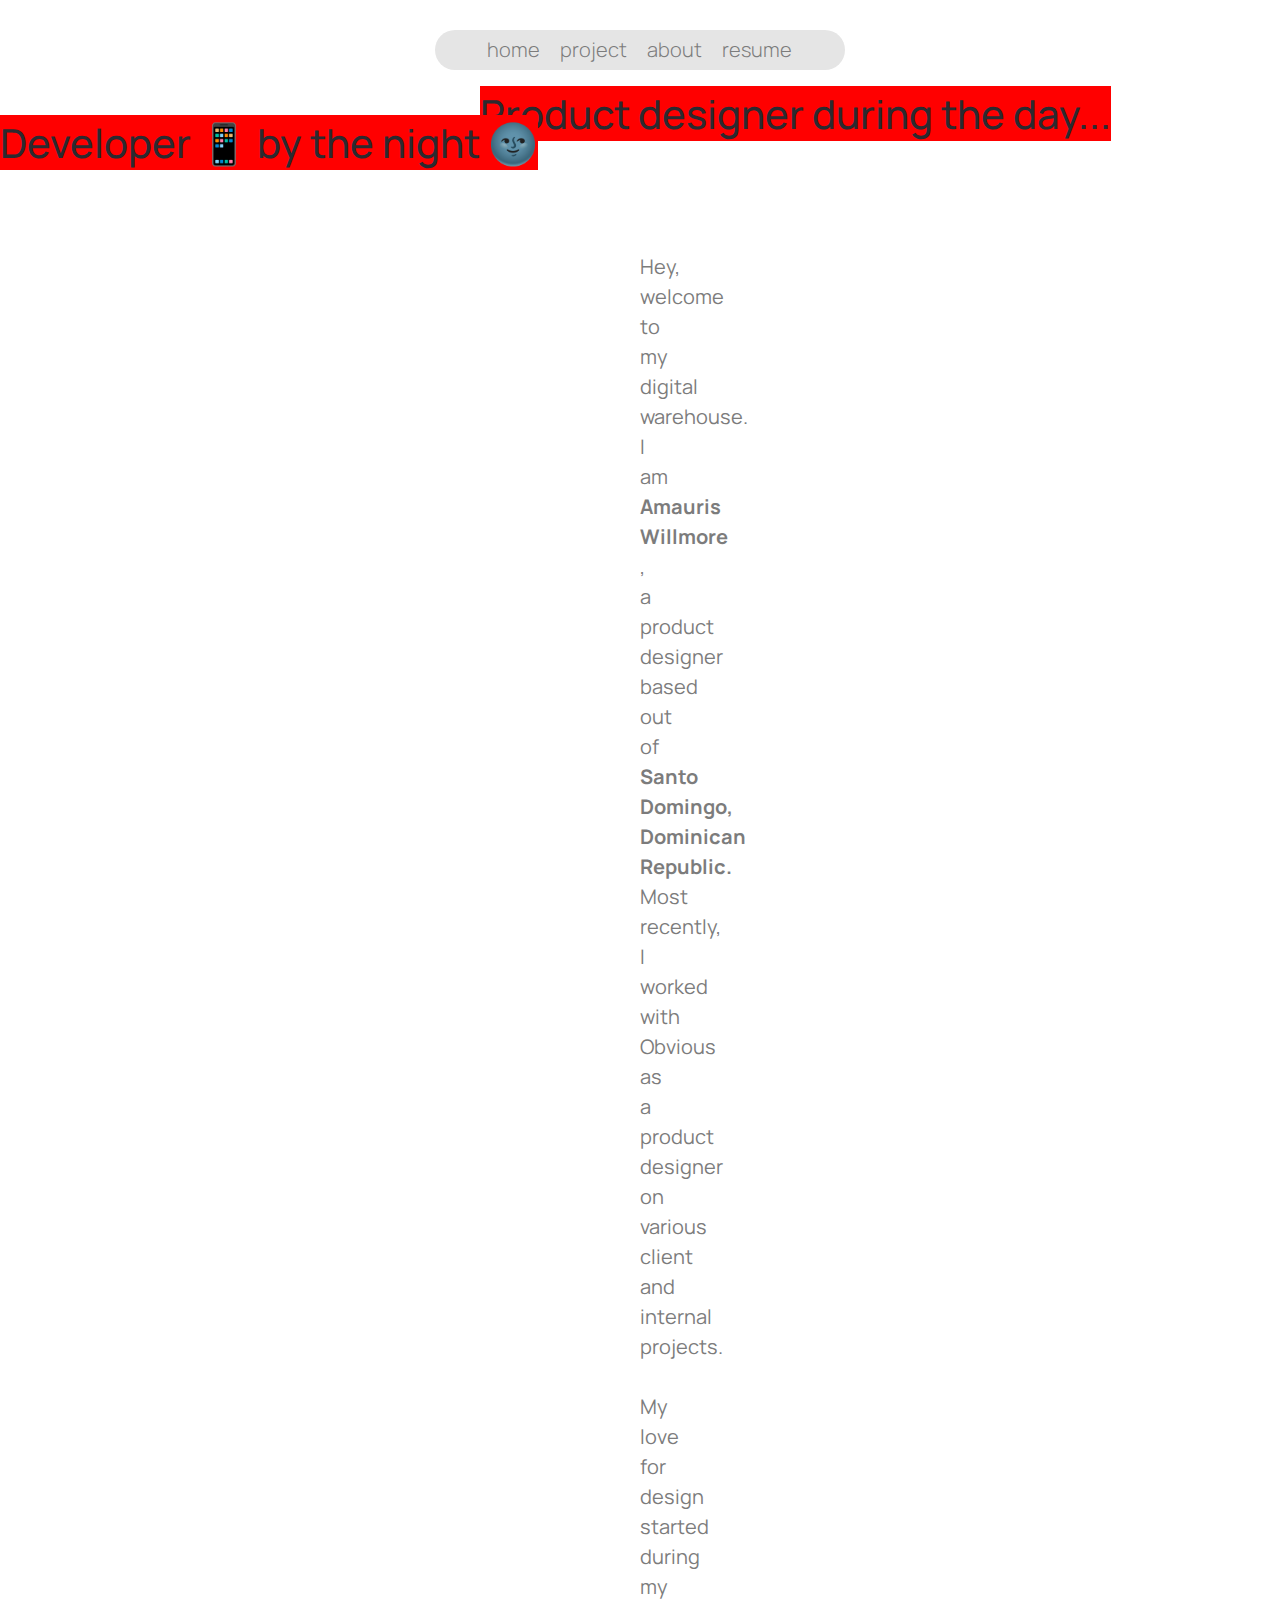
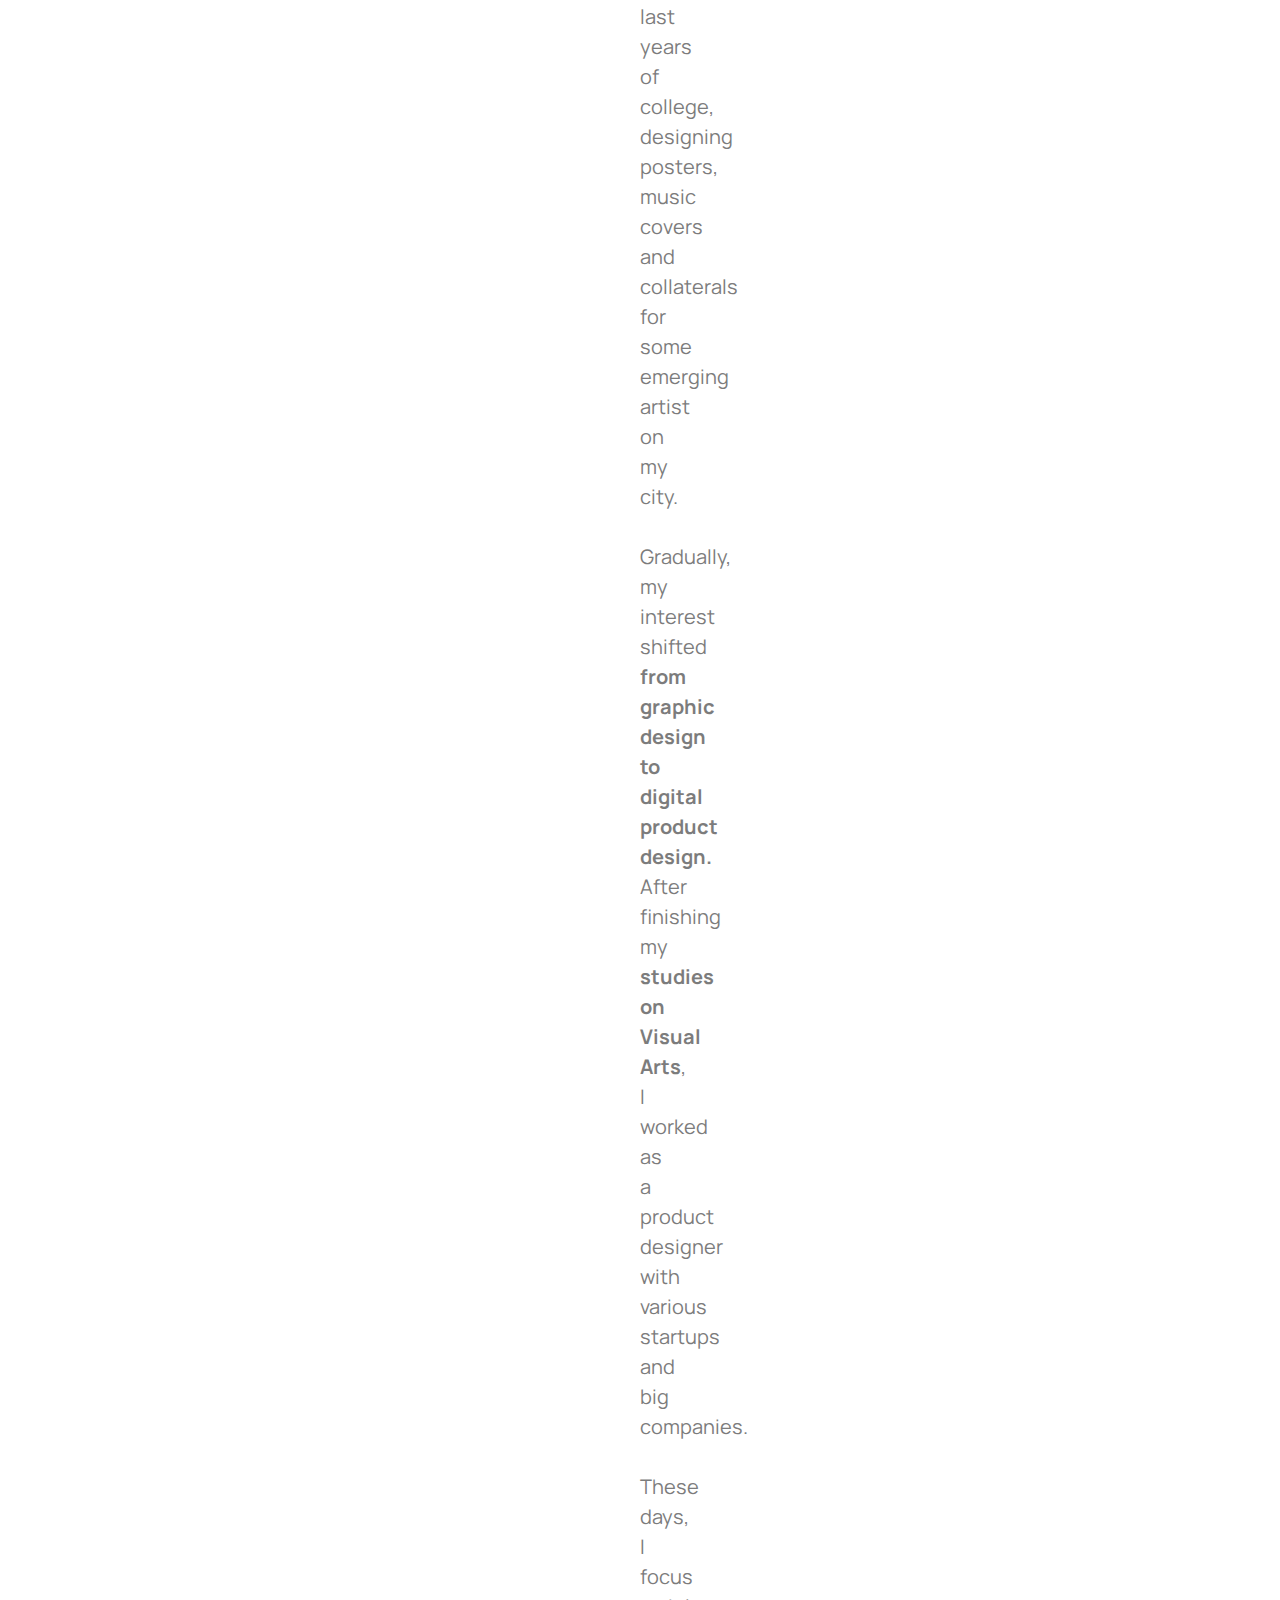
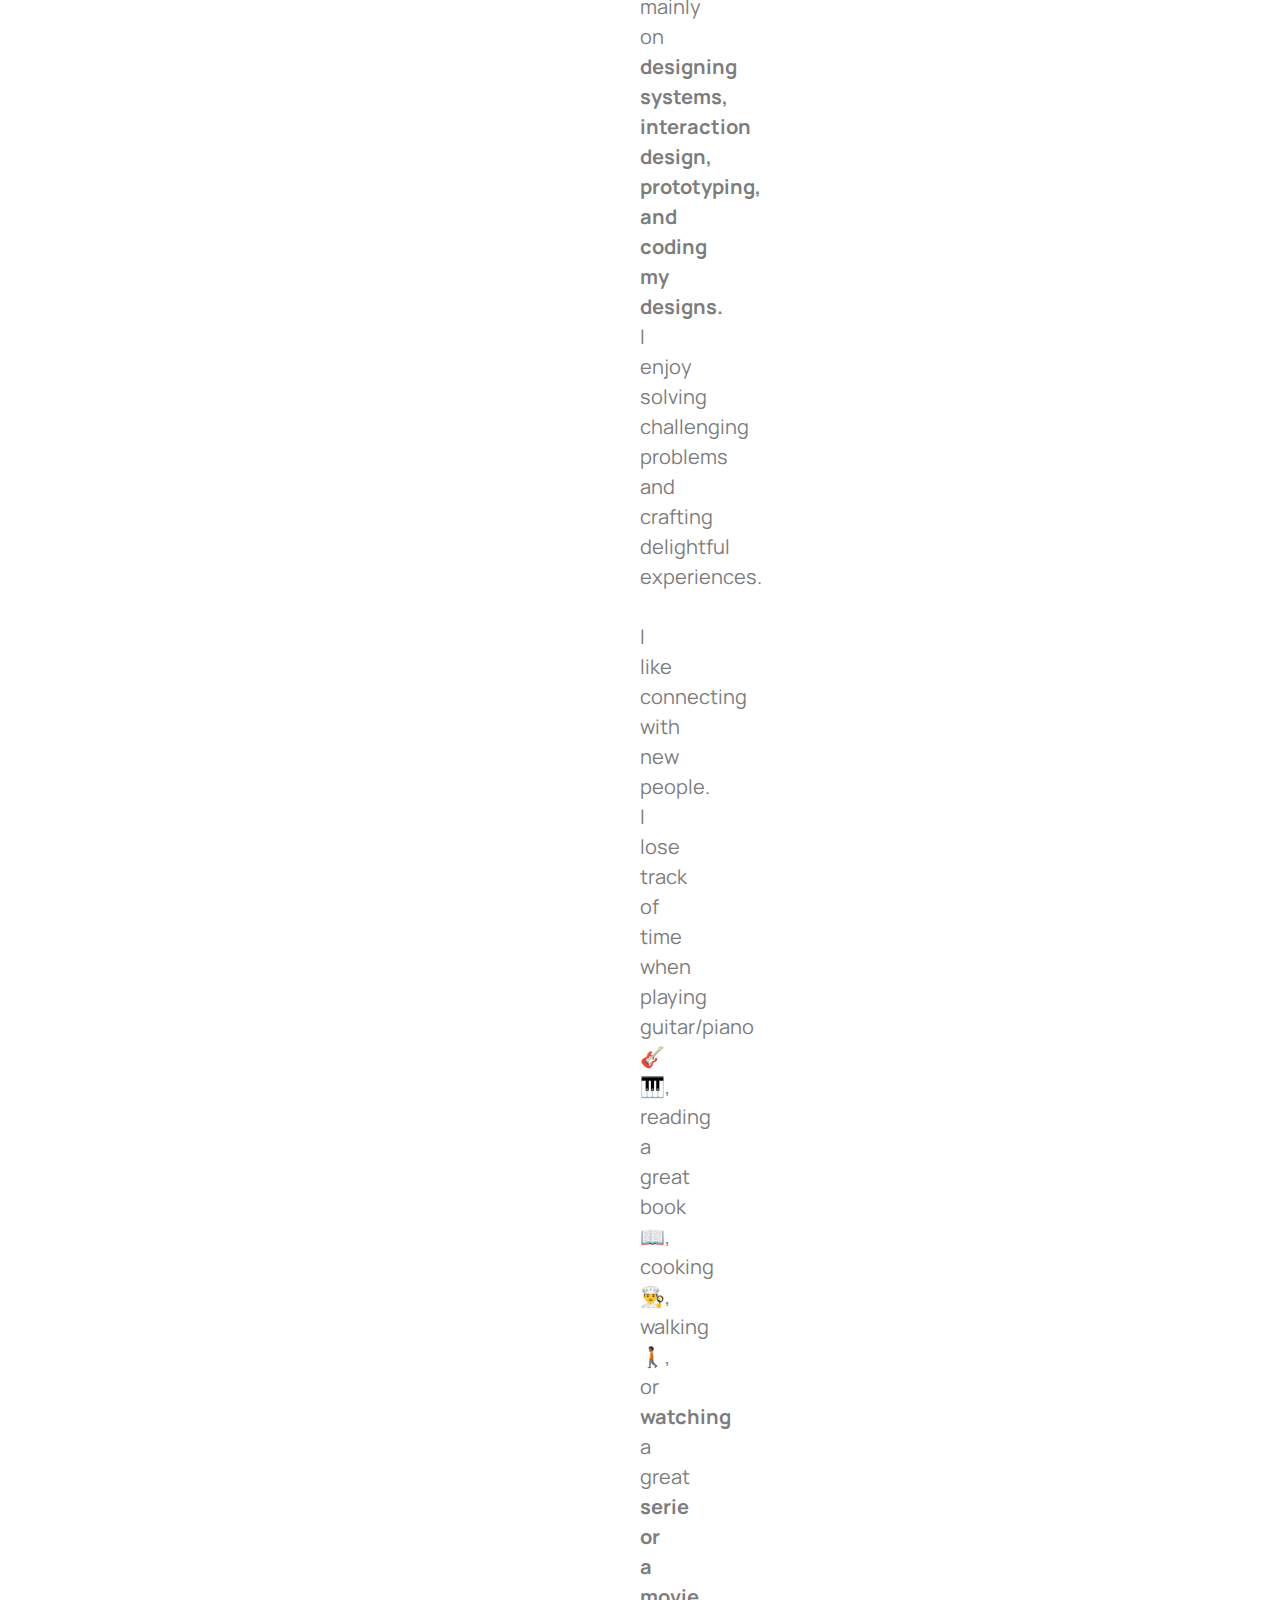
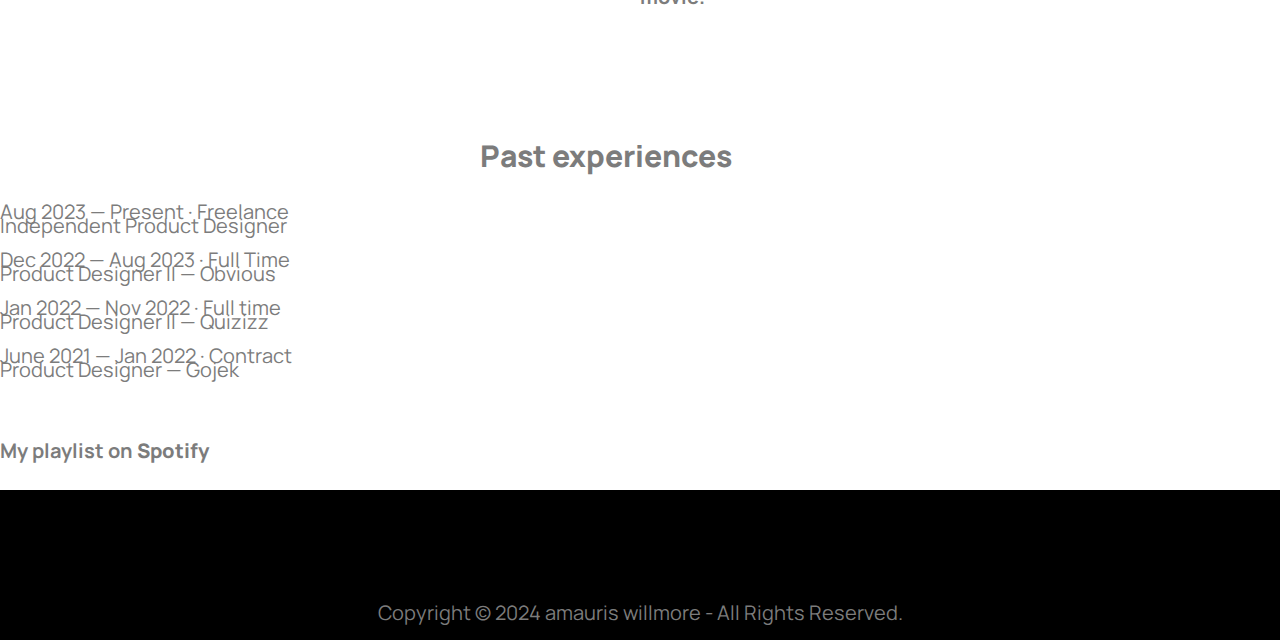
==== about.html @ 8db1b507 "Add files via upload" ====
<!DOCTYPE html>
<html lang="en">
  <head>
    <meta charset="UTF-8" />
    <link href="style.css" rel="stylesheet" />
    <meta name="viewport" content="width=device-width, initial-scale=1.0" />
    <title>amauriswill-DesignDev</title>
  </head>

  <body>
    <header>
      <nav>
        <a href="index.html">home</a>
        <a href="projects.html">project</a>
        <a href="about.html">about</a>
        <a href="resume.html">resume</a>
      </nav>
    </header>

<article>
  <header>
    <h1-1>
      Product designer during the day... <br>
      Developer 📱 by the night 🌚
    </h1-1>
  </header>
      <br>
  <div>
    <p class="body-text">
    Hey, welcome to my digital warehouse. I am
    <strong>Amauris Willmore</strong> , a product designer based out of
    <strong>Santo Domingo, Dominican Republic.</strong> Most recently, I
    worked with Obvious as a product designer on various client and internal
    projects.
    <br />
    <br />
    My love for design started during my last years of college, designing
    posters, music covers and collaterals for some emerging artist on my
    city.
    <br />
    <br />
    Gradually, my interest shifted
    <strong>from graphic design to digital product design.</strong> After
    finishing my <strong>studies on Visual Arts</strong>, I worked as a
    product designer with various startups and big companies.
    <br />
    <br />
    These days, I focus mainly on
    <strong
      >designing systems, interaction design, prototyping, and coding my
      designs.</strong
    >
    I enjoy solving challenging problems and crafting delightful
    experiences.
    <br />
    <br />
    I like connecting with new people. I lose track of time when playing
    guitar/piano 🎸🎹, reading a great book 📖, cooking 👨‍🍳, walking 🚶🏾, or
    <strong>watching</strong> a great <strong>serie or a movie.</strong>
    </p>
  </div>
  
  <br />
  <h3><strong>Past experiences</strong></h3>
  <p>
    Aug 2023 — Present · Freelance
    <br />
    Independent Product Designer
  </p>
  <p>
    Dec 2022 — Aug 2023 · Full Time
    <br />
    Product Designer II — Obvious
  </p>
  <p>
    Jan 2022 — Nov 2022 · Full time
    <br />
    Product Designer II — Quizizz
  </p>
  <p>
    June 2021 — Jan 2022 · Contract
    <br />
    Product Designer — Gojek
  </p>



  <br>
  <p>
    <h4>My playlist on <strong>Spotify</strong></h4> 
  </p>
  
  <div class="copyright-container">
      <p> Copyright &copy; 2024 amauris willmore - All Rights Reserved.</p>
  </div>
  </body>
---- style.css ----
@import url("https://fonts.googleapis.com/css2?family=Manrope:wght@200..800&display=swap");

body {
  margin: 0px;
  background-color: white;
  color: #7c7c7c;
  font-size: 20px;
}
h2,
h3,
h4,
h5,
h6,
h7,
text,
nav,
p,
a,
li,
button,
p,
ol {
  font-family: "Manrope", sans-serif;
  color: #7c7c7c;
}

/* TITLES */
h1 {
  font-family: "Manrope", sans-serif;
  color: #2b2a30;
  font-size: 60px;
  font-weight: 800;
  line-height: 1.1;
  text-transform: uppercase;
  text-align: center;
  margin: 2.7rem;
}

h1-1 {
  font-family: "Manrope", sans-serif;
  color: #2b2a30;
  font-size: 40px;
  font-weight: 500;
  text-align: justify;
  margin-left: 30rem;
  margin-right: 30rem;
  background-color: red;
}

h2 {
  color: #2b2a30;
  font-size: 20px;
  font-weight: 500;
  text-align: center;
  line-height: 1.5;
}

h3 {
  font-size: 30px;
  line-height: 1.3;
  margin-left: 30rem;
  margin-right: 30rem;
}

h4 {
  font-size: 20px;
  line-height: 1.3;
  text-align: left;
}
.strong {
  font-weight: 700;
}

h5 {
  font-size: 20px;
  font-weight: 500;
  line-height: 1;
  text-align: center;
}

h6 {
  color: #2b2a30;
  font-size: 40px;
  line-height: 1.3;
  text-align: center;
  line-height: 1.5;
  margin: 16px;
}

h7 {
  font-size: 22px;
  line-height: 1.3;
  text-align: center;
}

/* Paragraphs */

.body-text {
  margin: 0px;
  background-color: white;
  color: #7c7c7c;
  font-size: 20px;
  box-sizing: inherit;
  display: block;
  margin-block-start: 5rem;
  margin-block-end: 5rem;
  margin-inline-start: 0px;
  margin-inline-end: 0px;
  unicode-bidi: isolate;
  font-size: 20px;
  line-height: 1.5;
  margin-left: 40rem;
  margin-right: 40rem;
  justify-content: center;
}

a {
  font-size: 20px;
  line-height: 1.3;
  margin: 8px;
}

li {
  font-size: 16px;
  line-height: 1.3;
  float: inline-start;
}

li a {
  display: block;
  color: rgb(85, 85, 85);
  text-align: center;

  text-decoration: none;
}

li a:hover {
  text-align: center;
  background-color: #111111;
}

ul {
  list-style-type: none;
  margin: 0;

  overflow: hidden;
  background-color: #dcdcdc;
  position: bottom;
}

body {
  font-family: 500;
  line-height: 0.7;
}

header {
  background-color: #ffffff;
}
a {
  font-weight: 300;
  color: 919191;
  text-decoration: none;
}
nav {
  padding: 7px;
  height: 65%;
  width: 30.9%;
  text-align: center;
  margin: 30px auto;
  background-color: #e5e5e5;
  opacity: 100;
  border-radius: 20px;
}

.copyright-container {
  display: flex;
  flex-direction: column;
  justify-content: end;
  background-color: black;
  text-align: center;
  width: 100%;
  height: 150px;
}

.p-bottom {
  /* background-color: red; */
  height: 40px;
}
/*footer {
  text-align: center;
  align-content: center;
  position: absolute;
  bottom: 5px;
  left: 10px;
  width: 100%;
  line-height: 0%, 0px, 0px, 0px;
  font-size: 16px;
  margin-block: 2, 2, 3, 4;
}*/

/* resume part */
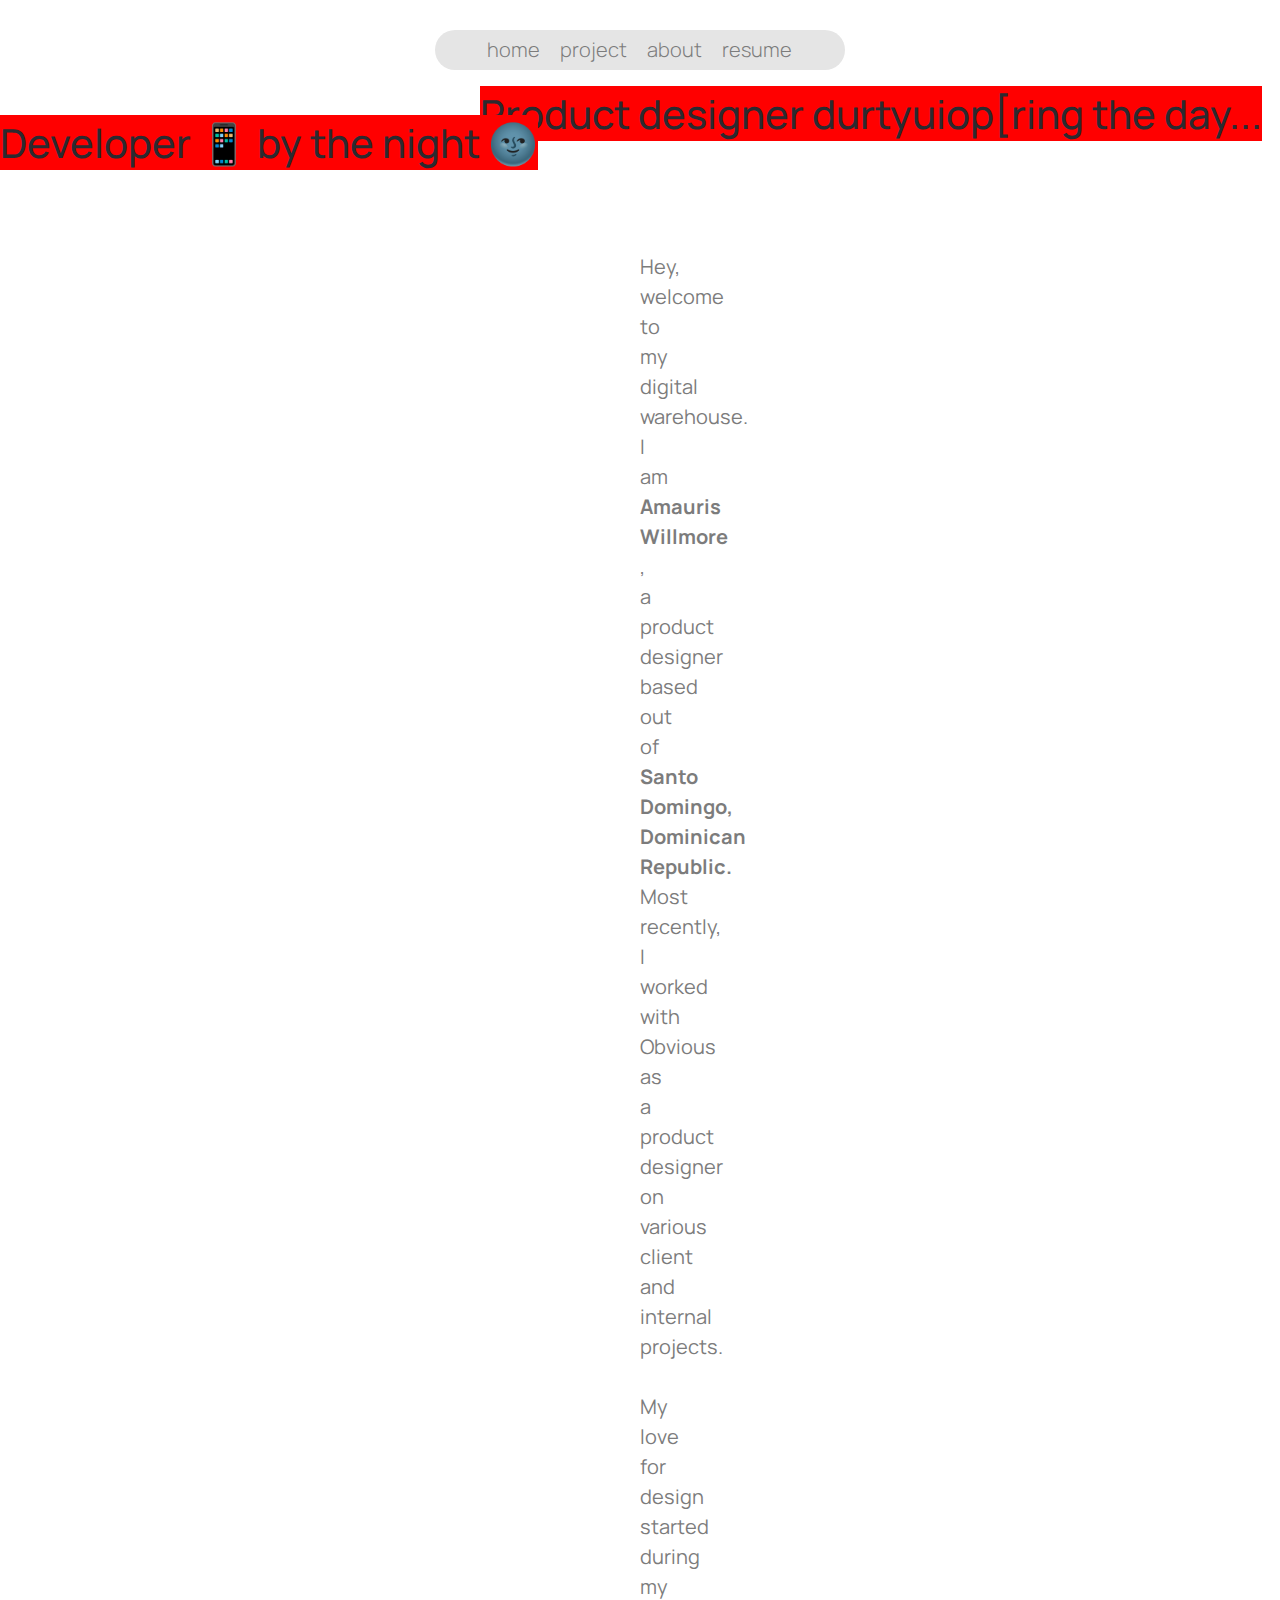
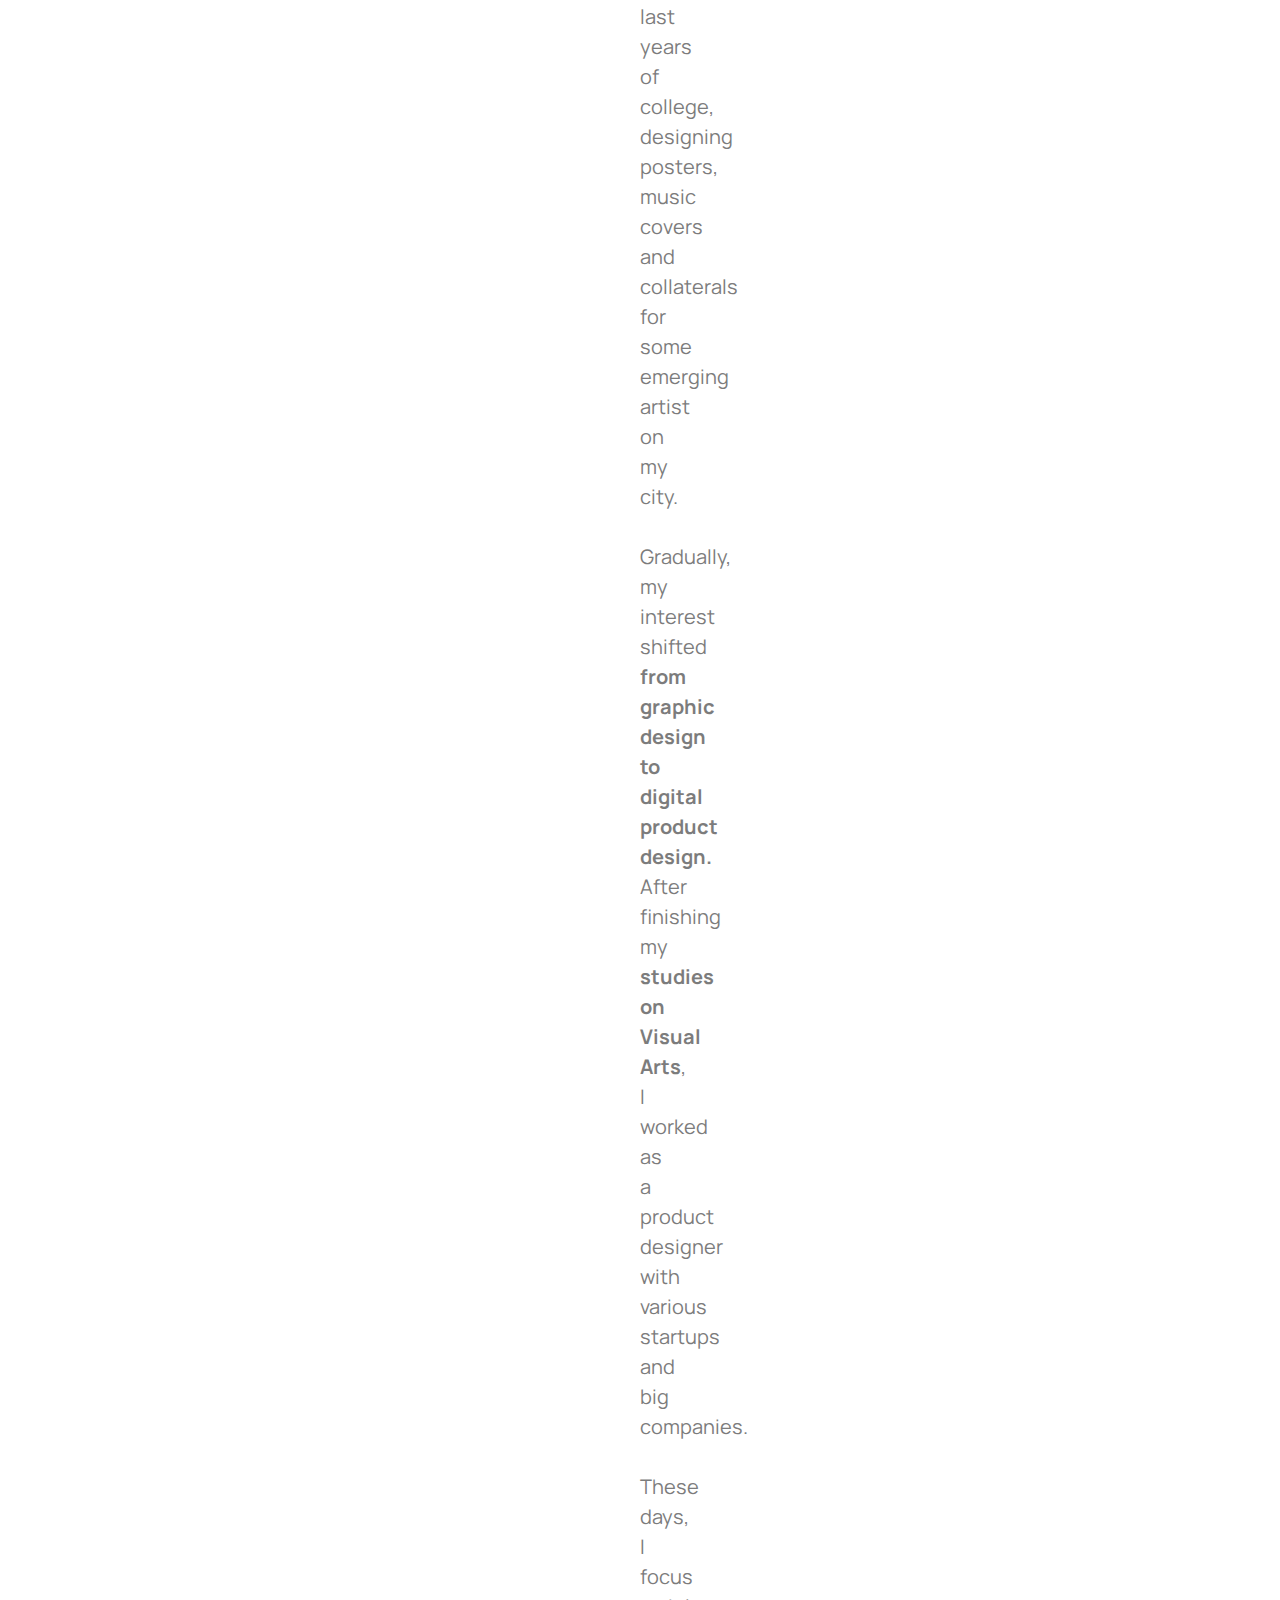
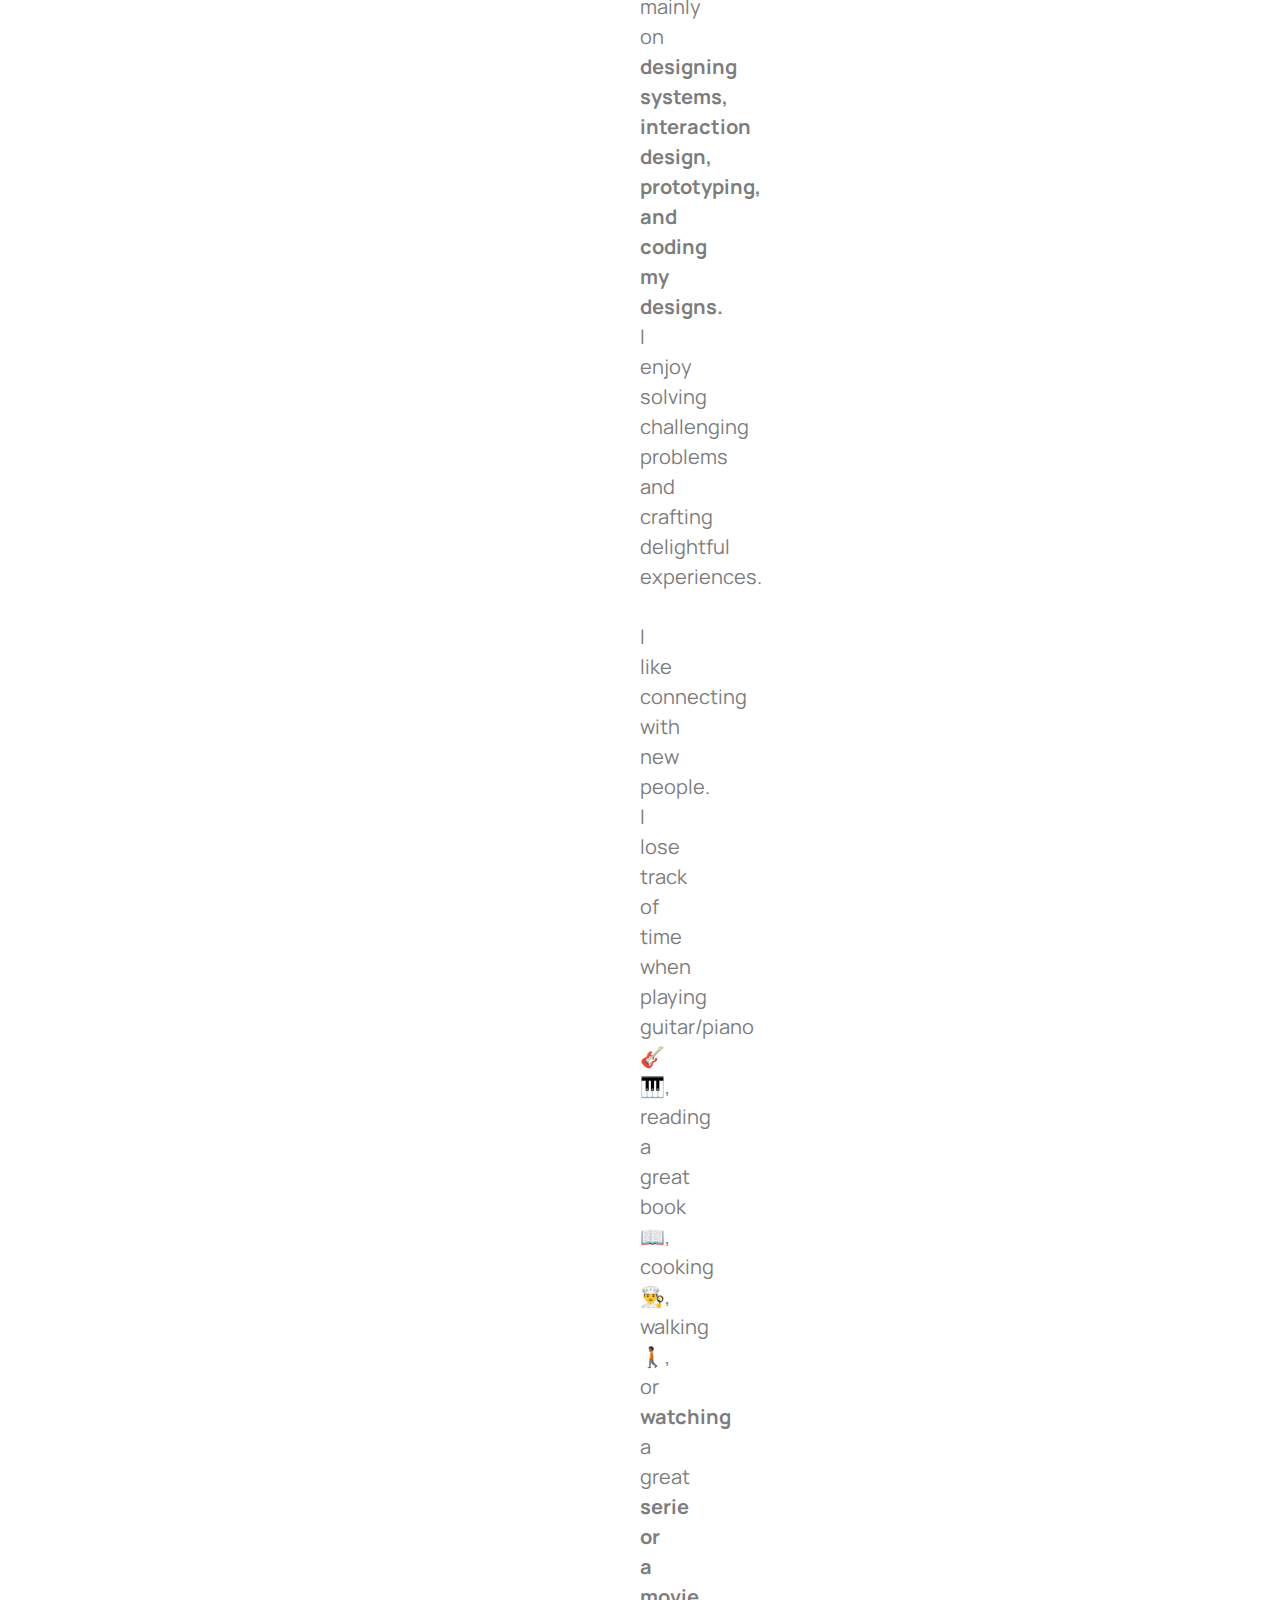
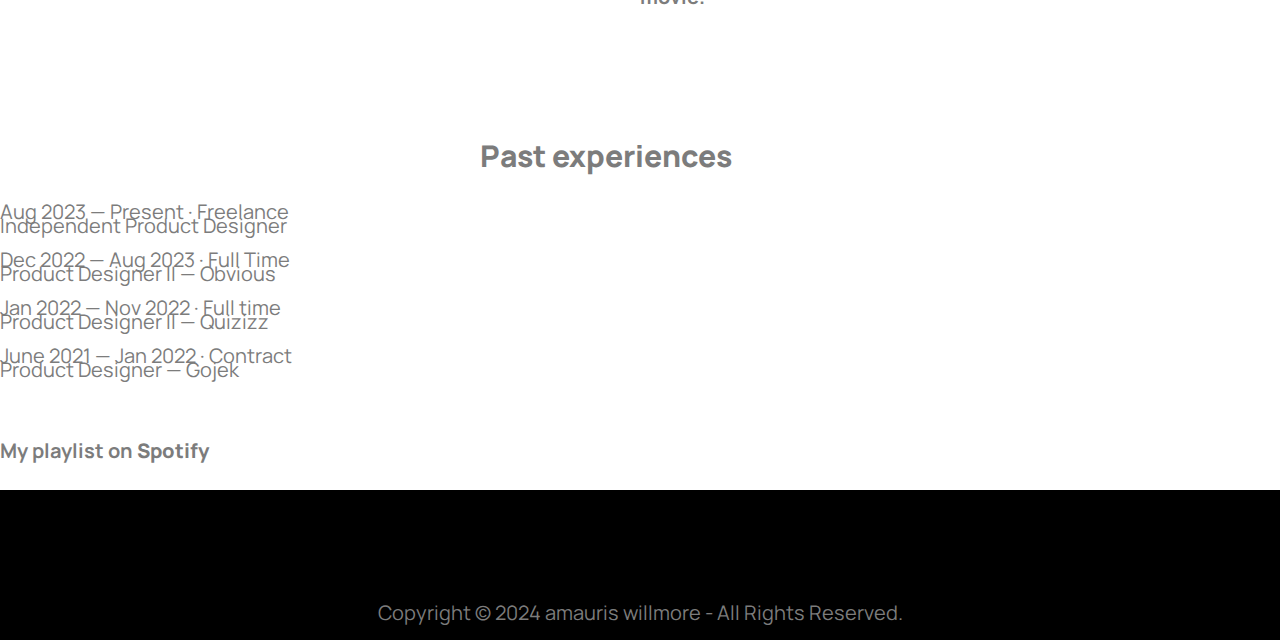
==== commit 087ffba7: "some things adde to it." ====
--- a/about.html
+++ b/about.html
@@ -20,7 +20,7 @@
 <article>
   <header>
     <h1-1>
-      Product designer during the day... <br>
+      Product designer durtyuiop[ring the day... <br>
       Developer 📱 by the night 🌚
     </h1-1>
   </header>
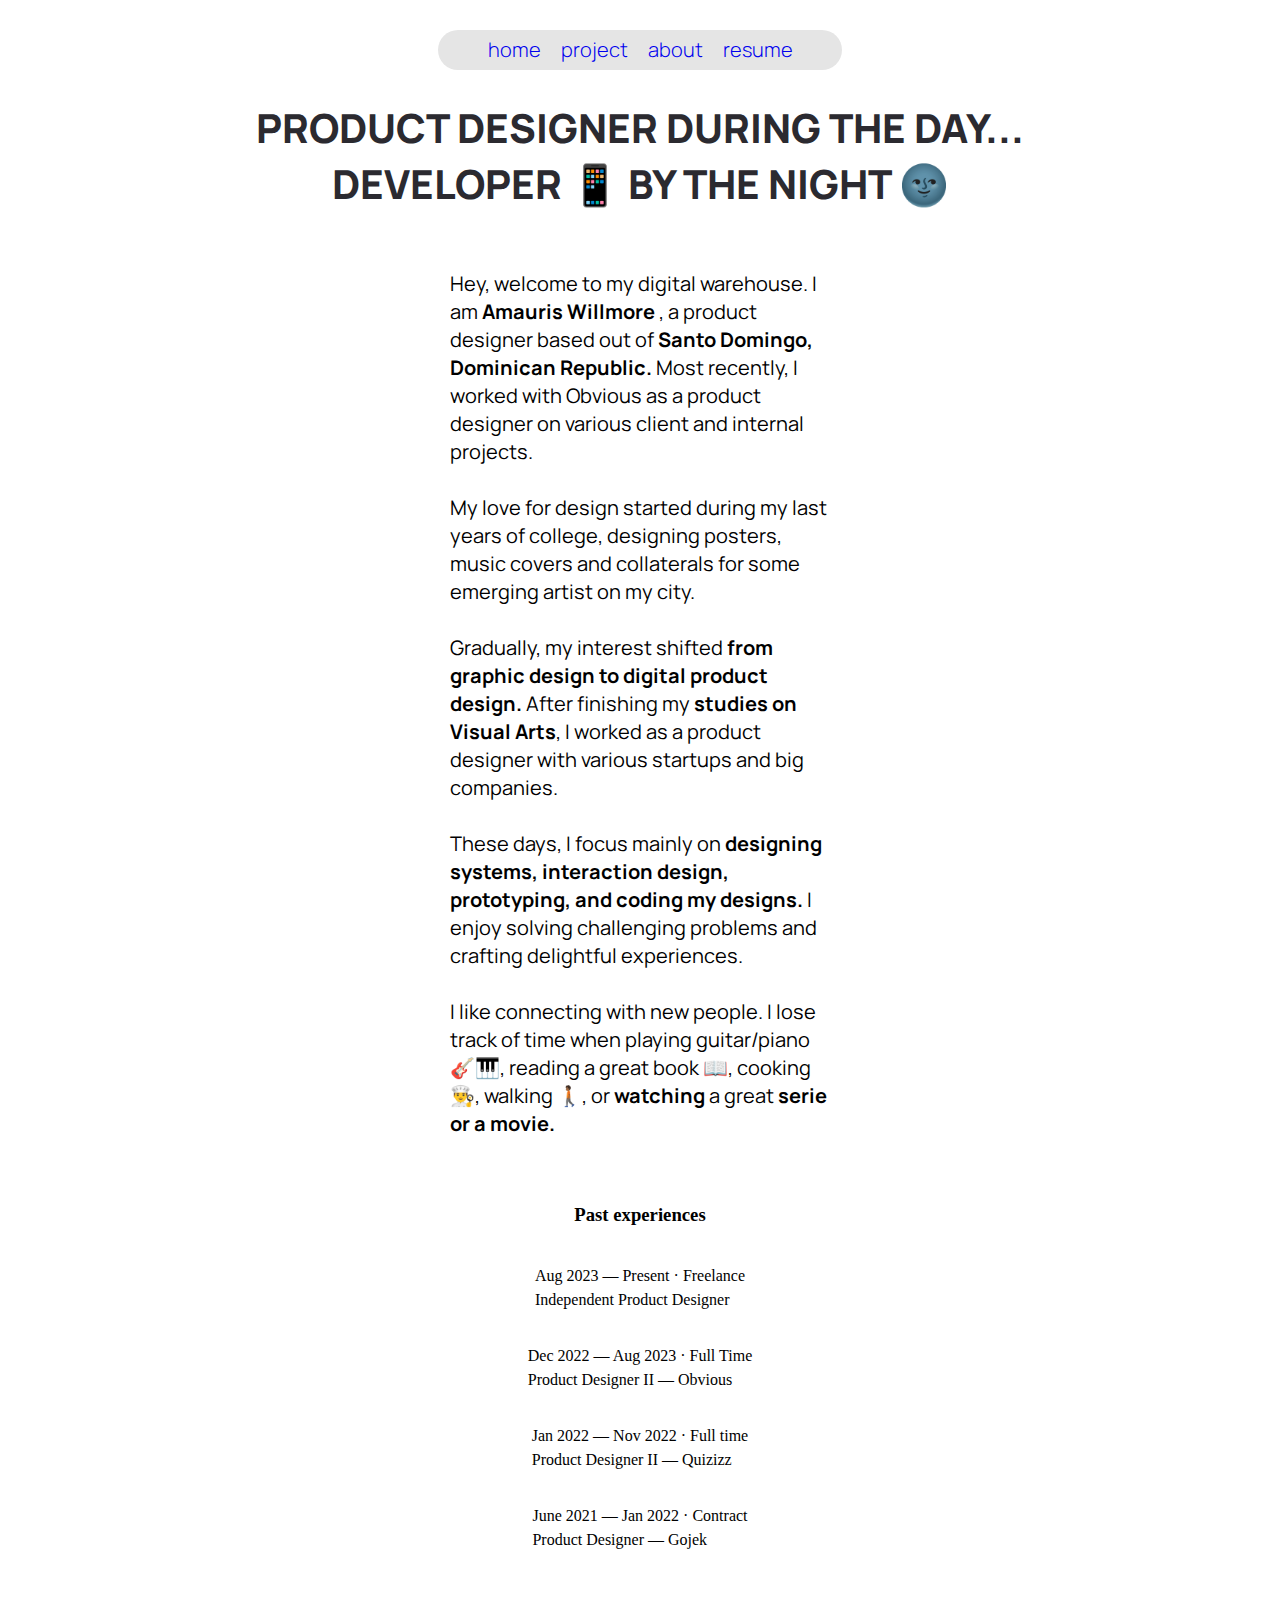
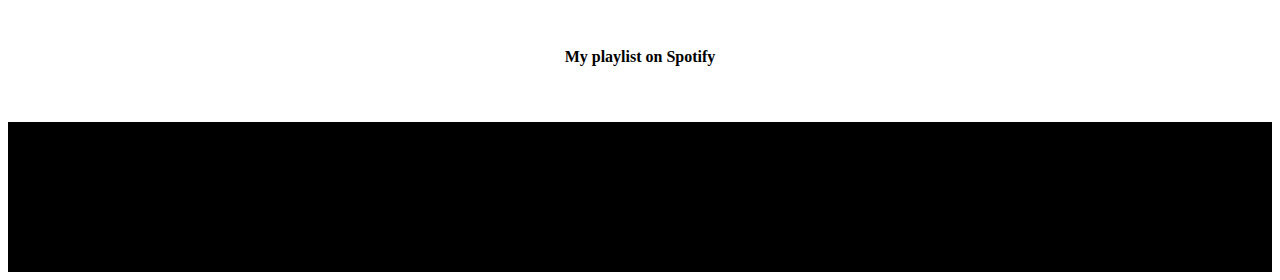
==== commit b71ab62b: "Co-authored-by: Montoi <Montoi@users.noreply.github.com>" ====
--- a/about.html
+++ b/about.html
@@ -1,11 +1,9 @@
 <!DOCTYPE html>
+<meta charset="UTF-8" />
 <html lang="en">
-  <head>
-    <meta charset="UTF-8" />
-    <link href="style.css" rel="stylesheet" />
-    <meta name="viewport" content="width=device-width, initial-scale=1.0" />
-    <title>amauriswill-DesignDev</title>
-  </head>
+<link href="style.css" rel="stylesheet" />
+<meta name="viewport" content="width=device-width, initial-scale=1.0" />
+<title>amauriswill-DesignDev</title>
 
   <body>
     <header>
@@ -16,81 +14,82 @@
         <a href="resume.html">resume</a>
       </nav>
     </header>
-
+  </body>
 <article>
+  <main>
   <header>
-    <h1-1>
-      Product designer durtyuiop[ring the day... <br>
+    <h1 class="letraespacio">
+      Product designer during the day...
+      <br>
       Developer 📱 by the night 🌚
-    </h1-1>
+    </h1>
   </header>
       <br>
-  <div>
-    <p class="body-text">
-    Hey, welcome to my digital warehouse. I am
-    <strong>Amauris Willmore</strong> , a product designer based out of
-    <strong>Santo Domingo, Dominican Republic.</strong> Most recently, I
-    worked with Obvious as a product designer on various client and internal
-    projects.
-    <br />
-    <br />
-    My love for design started during my last years of college, designing
-    posters, music covers and collaterals for some emerging artist on my
-    city.
-    <br />
-    <br />
-    Gradually, my interest shifted
-    <strong>from graphic design to digital product design.</strong> After
-    finishing my <strong>studies on Visual Arts</strong>, I worked as a
-    product designer with various startups and big companies.
-    <br />
-    <br />
-    These days, I focus mainly on
-    <strong
-      >designing systems, interaction design, prototyping, and coding my
-      designs.</strong
-    >
-    I enjoy solving challenging problems and crafting delightful
-    experiences.
-    <br />
-    <br />
-    I like connecting with new people. I lose track of time when playing
-    guitar/piano 🎸🎹, reading a great book 📖, cooking 👨‍🍳, walking 🚶🏾, or
-    <strong>watching</strong> a great <strong>serie or a movie.</strong>
-    </p>
-  </div>
-  
+</article>
+<div class="body-text">
+  <p>
+  Hey, welcome to my digital warehouse. I am
+  <strong>Amauris Willmore</strong> , a product designer based out of
+  <strong>Santo Domingo, Dominican Republic.</strong> Most recently, I
+  worked with Obvious as a product designer on various client and internal
+  projects.
   <br />
-  <h3><strong>Past experiences</strong></h3>
-  <p>
+  <br />
+  My love for design started during my last years of college, designing
+  posters, music covers and collaterals for some emerging artist on my
+  city.
+  <br />
+  <br />
+  Gradually, my interest shifted
+  <strong>from graphic design to digital product design.</strong> After
+  finishing my <strong>studies on Visual Arts</strong>, I worked as a
+  product designer with various startups and big companies.
+  <br />
+  <br />
+  These days, I focus mainly on
+  <strong
+    >designing systems, interaction design, prototyping, and coding my
+    designs.</strong
+  >
+  I enjoy solving challenging problems and crafting delightful
+  experiences.
+  <br />
+  <br />
+  I like connecting with new people. I lose track of time when playing
+  guitar/piano 🎸🎹, reading a great book 📖, cooking 👨‍🍳, walking 🚶🏾, or
+  <strong>watching</strong> a great <strong>serie or a movie.</strong>
+  </p>
+</div>
+
+
+<div class="past-experiences">
+  <br />
+  <h3 class="past-experiences-title"><strong>Past experiences</strong></h3>
+  <p class="past-experiences-content">
     Aug 2023 — Present · Freelance
     <br />
     Independent Product Designer
   </p>
-  <p>
+  <p class="past-experiences-content">
     Dec 2022 — Aug 2023 · Full Time
     <br />
     Product Designer II — Obvious
   </p>
-  <p>
+  <p class="past-experiences-content">
     Jan 2022 — Nov 2022 · Full time
     <br />
     Product Designer II — Quizizz
   </p>
-  <p>
+  <p class="past-experiences-content">
     June 2021 — Jan 2022 · Contract
     <br />
     Product Designer — Gojek
   </p>
 
-
-
   <br>
   <p>
     <h4>My playlist on <strong>Spotify</strong></h4> 
-  </p>
-  
-  <div class="copyright-container">
+  </p></div>
+</main>  
+<footer class="copyright-container">
       <p> Copyright &copy; 2024 amauris willmore - All Rights Reserved.</p>
-  </div>
-  </body>--- a/style.css
+++ b/style.css
@@ -1,50 +1,43 @@
 @import url("https://fonts.googleapis.com/css2?family=Manrope:wght@200..800&display=swap");
 
-body {
+.letraespacio {
+  height: auto;
+  text-align: center;
+  flex-direction: column;
+}
+
+.barra {
   margin: 0px;
   background-color: white;
   color: #7c7c7c;
   font-size: 20px;
 }
-h2,
-h3,
-h4,
-h5,
-h6,
-h7,
-text,
-nav,
-p,
-a,
-li,
-button,
-p,
-ol {
+/* 
+main {
   font-family: "Manrope", sans-serif;
   color: #7c7c7c;
+  flex-direction: column;
+  text-align: center;
+  justify-content: center;
 }
+
+footer{
+  font 
+}*/
 
 /* TITLES */
 h1 {
   font-family: "Manrope", sans-serif;
   color: #2b2a30;
-  font-size: 60px;
+  font-size: 40px;
   font-weight: 800;
-  line-height: 1.1;
   text-transform: uppercase;
   text-align: center;
-  margin: 2.7rem;
-}
-
-h1-1 {
-  font-family: "Manrope", sans-serif;
-  color: #2b2a30;
-  font-size: 40px;
-  font-weight: 500;
-  text-align: justify;
-  margin-left: 30rem;
-  margin-right: 30rem;
-  background-color: red;
+  display: flex;
+  align-items: center;
+  justify-content: center;
+  text-align: left;
+  line-height: 1.4;
 }
 
 h2 {
@@ -55,66 +48,33 @@
   line-height: 1.5;
 }
 
-h3 {
-  font-size: 30px;
-  line-height: 1.3;
-  margin-left: 30rem;
-  margin-right: 30rem;
-}
-
-h4 {
-  font-size: 20px;
-  line-height: 1.3;
+.past-experiences {
+  /* background-color: red; */
+  width: 100%;
+  /* background-color: red; */
+  display: flex;
+  flex-direction: column;
+  align-items: center;
+  line-height: 1.5;
   text-align: left;
-}
-.strong {
-  font-weight: 700;
-}
-
-h5 {
-  font-size: 20px;
-  font-weight: 500;
-  line-height: 1;
-  text-align: center;
-}
-
-h6 {
-  color: #2b2a30;
-  font-size: 40px;
-  line-height: 1.3;
-  text-align: center;
-  line-height: 1.5;
-  margin: 16px;
-}
-
-h7 {
-  font-size: 22px;
-  line-height: 1.3;
-  text-align: center;
 }
 
 /* Paragraphs */
 
 .body-text {
-  margin: 0px;
-  background-color: white;
-  color: #7c7c7c;
+  font-family: "Manrope", sans-serif;
   font-size: 20px;
-  box-sizing: inherit;
-  display: block;
-  margin-block-start: 5rem;
-  margin-block-end: 5rem;
-  margin-inline-start: 0px;
-  margin-inline-end: 0px;
-  unicode-bidi: isolate;
-  font-size: 20px;
-  line-height: 1.5;
-  margin-left: 40rem;
-  margin-right: 40rem;
+  width: 30%;
+  display: flex;
+  margin: auto;
+  align-items: center;
   justify-content: center;
+  text-align: left;
+  line-height: 1.4;
 }
 
 a {
+  font-family: "Manrope", sans-serif;
   font-size: 20px;
   line-height: 1.3;
   margin: 8px;
@@ -134,15 +94,9 @@
   text-decoration: none;
 }
 
-li a:hover {
-  text-align: center;
-  background-color: #111111;
-}
-
 ul {
   list-style-type: none;
   margin: 0;
-
   overflow: hidden;
   background-color: #dcdcdc;
   position: bottom;
@@ -171,6 +125,7 @@
   opacity: 100;
   border-radius: 20px;
 }
+/*CLASSES*/
 
 .copyright-container {
   display: flex;
@@ -186,16 +141,3 @@
   /* background-color: red; */
   height: 40px;
 }
-/*footer {
-  text-align: center;
-  align-content: center;
-  position: absolute;
-  bottom: 5px;
-  left: 10px;
-  width: 100%;
-  line-height: 0%, 0px, 0px, 0px;
-  font-size: 16px;
-  margin-block: 2, 2, 3, 4;
-}*/
-
-/* resume part */
